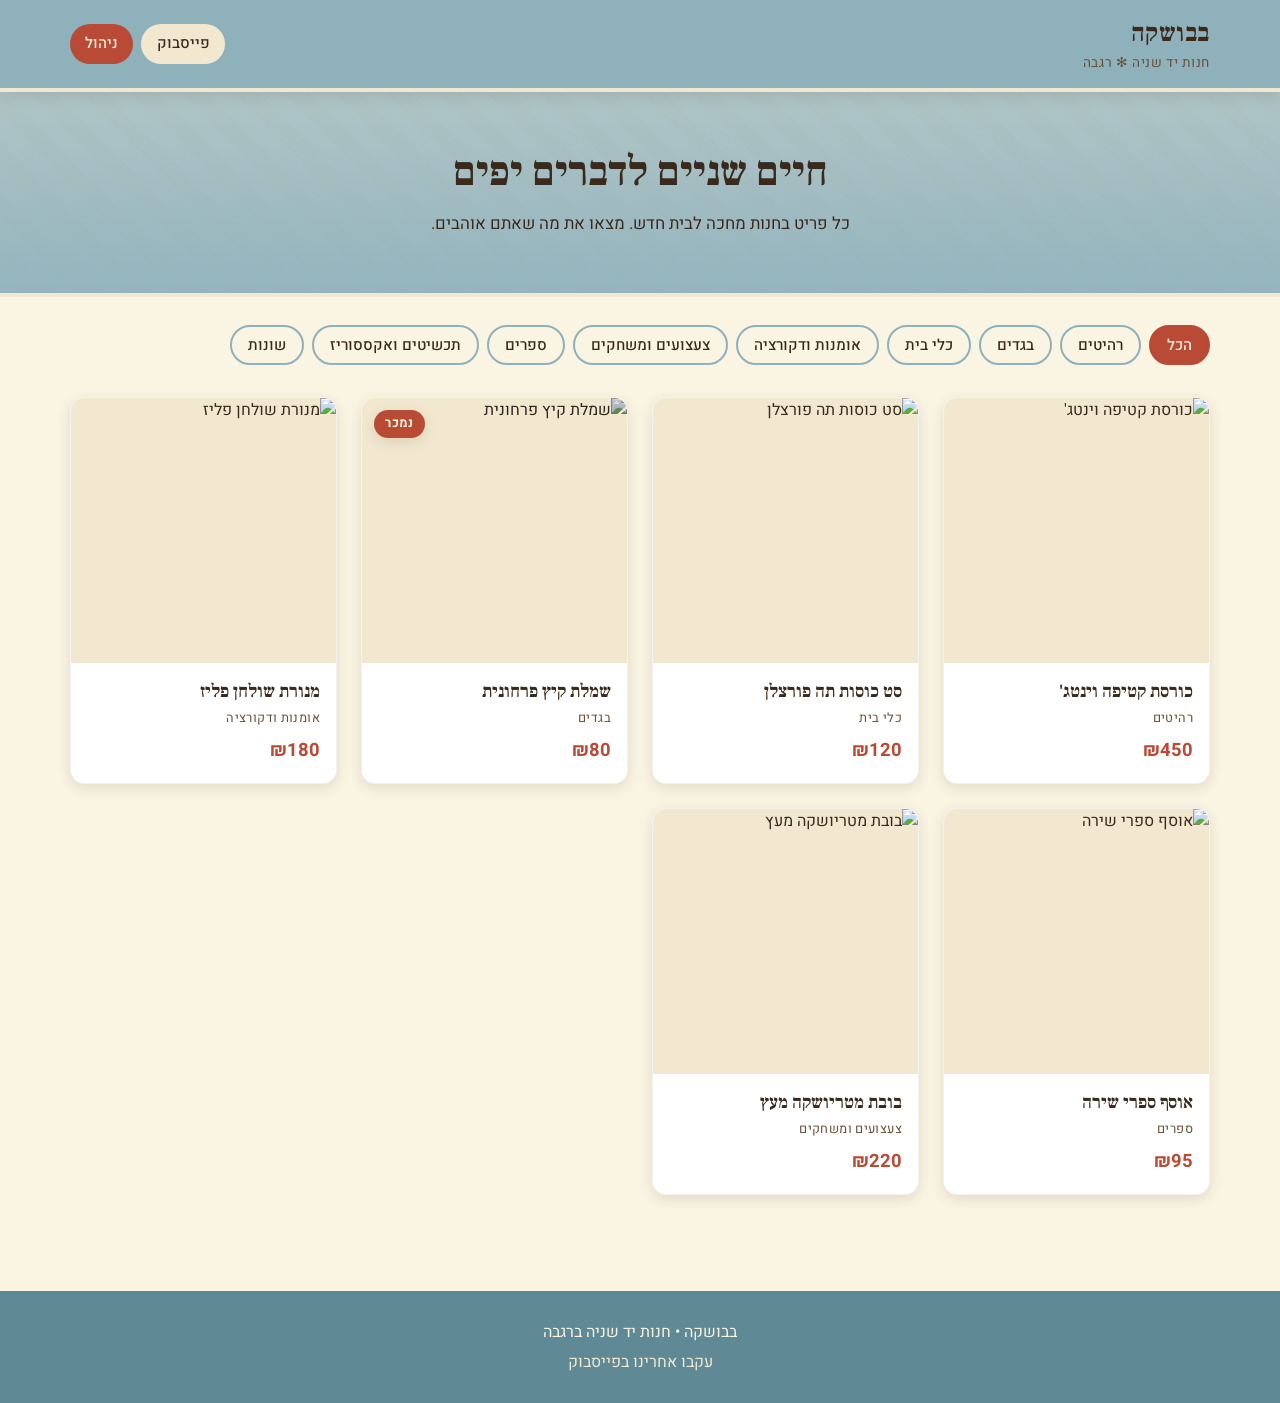
==== index.html @ c728ae1b "Initial commit: Babushka second-hand shop site Static site with Hebrew RTL customer catalog and pass" ====
<!DOCTYPE html>
<html lang="he" dir="rtl">
<head>
  <meta charset="UTF-8">
  <meta name="viewport" content="width=device-width, initial-scale=1.0">
  <title>בבושקה • חנות יד שניה • רגבה</title>
  <link rel="preconnect" href="https://fonts.googleapis.com">
  <link rel="preconnect" href="https://fonts.gstatic.com" crossorigin>
  <link href="https://fonts.googleapis.com/css2?family=Frank+Ruhl+Libre:wght@500;700;900&family=Heebo:wght@300;400;500;700&display=swap" rel="stylesheet">
  <link rel="stylesheet" href="css/style.css">
</head>
<body>

  <header class="site-header">
    <div class="header-inner">
      <a class="logo-link" href="index.html">
        <img src="assets/logo.png" alt="בבושקה - חנות יד שניה ברגבה" class="logo-img" onerror="this.style.display='none'">
        <div class="logo-text">
          <h1>בבושקה</h1>
          <p>חנות יד שניה ✻ רגבה</p>
        </div>
      </a>
      <nav class="header-nav">
        <a href="https://www.facebook.com/babushka.regba/" target="_blank" rel="noopener" class="nav-link">פייסבוק</a>
        <a href="admin.html" class="nav-link nav-link-admin">ניהול</a>
      </nav>
    </div>
  </header>

  <section class="hero">
    <div class="hero-inner">
      <h2>חיים שניים לדברים יפים</h2>
      <p>כל פריט בחנות מחכה לבית חדש. מצאו את מה שאתם אוהבים.</p>
    </div>
  </section>

  <main class="container">

    <section class="filters" aria-label="סינון לפי קטגוריה">
      <button class="chip chip-active" data-cat="all">הכל</button>
      <!-- categories injected by JS -->
    </section>

    <section id="grid" class="grid" aria-live="polite">
      <!-- items injected by JS -->
    </section>

    <p id="empty-state" class="empty-state" hidden>
      אין כרגע פריטים בקטגוריה הזו. תחזרו לבדוק בקרוב!
    </p>

  </main>

  <!-- Item detail modal -->
  <div id="modal" class="modal" hidden>
    <div class="modal-backdrop" data-close></div>
    <div class="modal-card" role="dialog" aria-modal="true">
      <button class="modal-close" data-close aria-label="סגור">×</button>
      <div id="modal-body"></div>
    </div>
  </div>

  <footer class="site-footer">
    <div class="footer-inner">
      <p>בבושקה • חנות יד שניה ברגבה</p>
      <p>
        <a href="https://www.facebook.com/babushka.regba/" target="_blank" rel="noopener">עקבו אחרינו בפייסבוק</a>
      </p>
    </div>
  </footer>

  <script src="js/data.js"></script>
  <script src="js/customer.js"></script>
</body>
</html>
---- css/style.css ----
/* ============================================================
   Babushka — second-hand shop
   Palette from the logo:
     teal background, cream, terracotta red, sage green, mustard
   ============================================================ */

:root {
  --teal:        #8FB1BC;
  --teal-deep:   #5E8995;
  --teal-soft:   #BBD0D7;
  --cream:       #F2E8D0;
  --cream-light: #FAF4E2;
  --red:         #B84A36;
  --red-dark:    #8E3826;
  --green:       #8C9E5C;
  --gold:        #D4A03A;
  --brown:       #3A2A1C;
  --brown-soft:  #6B4F36;
  --shadow:      0 4px 14px rgba(58, 42, 28, 0.12);
  --shadow-lg:   0 14px 40px rgba(58, 42, 28, 0.25);
  --radius:      14px;
}

* { box-sizing: border-box; }

html, body {
  margin: 0;
  padding: 0;
  font-family: 'Heebo', system-ui, -apple-system, sans-serif;
  color: var(--brown);
  background: var(--cream-light);
  line-height: 1.55;
}

img { display: block; max-width: 100%; }

a { color: var(--red-dark); text-decoration: none; }
a:hover { text-decoration: underline; }

h1, h2, h3 {
  font-family: 'Frank Ruhl Libre', Georgia, serif;
  font-weight: 700;
  color: var(--brown);
  margin: 0 0 0.5em;
}

.container {
  max-width: 1180px;
  margin: 0 auto;
  padding: 1.5rem 1.25rem 3rem;
}

.muted { color: var(--brown-soft); font-size: 0.9rem; }
.error { color: var(--red-dark); font-weight: 500; margin-top: 0.5rem; }

/* ---------- HEADER ---------- */

.site-header {
  background: var(--teal);
  border-bottom: 4px solid var(--cream);
  position: sticky;
  top: 0;
  z-index: 10;
  box-shadow: var(--shadow);
}

.header-inner {
  max-width: 1180px;
  margin: 0 auto;
  padding: 0.85rem 1.25rem;
  display: flex;
  align-items: center;
  justify-content: space-between;
  gap: 1rem;
}

.logo-link {
  display: flex;
  align-items: center;
  gap: 0.85rem;
  color: var(--brown);
  text-decoration: none;
}
.logo-link:hover { text-decoration: none; }

.logo-img {
  height: 64px;
  width: 64px;
  border-radius: 50%;
  background: var(--cream);
  padding: 4px;
  box-shadow: var(--shadow);
  object-fit: cover;
}

.logo-text h1 {
  margin: 0;
  font-size: 1.6rem;
  color: var(--brown);
  letter-spacing: 0.02em;
}
.logo-text p {
  margin: 0;
  font-size: 0.85rem;
  color: var(--brown-soft);
  letter-spacing: 0.05em;
}

.header-nav {
  display: flex;
  gap: 0.5rem;
  align-items: center;
}

.nav-link {
  display: inline-block;
  padding: 0.5rem 0.95rem;
  border-radius: 999px;
  font-weight: 500;
  font-size: 0.95rem;
  color: var(--brown);
  background: var(--cream);
  border: none;
  cursor: pointer;
  transition: background 0.15s, transform 0.05s;
  font-family: inherit;
}
.nav-link:hover { background: var(--cream-light); text-decoration: none; }
.nav-link:active { transform: scale(0.97); }

.nav-link-admin {
  background: var(--red);
  color: var(--cream-light);
}
.nav-link-admin:hover { background: var(--red-dark); color: var(--cream-light); }

/* ---------- HERO ---------- */

.hero {
  background:
    linear-gradient(180deg, rgba(143,177,188,0.7) 0%, rgba(143,177,188,0.95) 100%),
    repeating-linear-gradient(45deg, transparent 0 18px, rgba(212,160,58,0.08) 18px 36px);
  padding: 3rem 1.25rem 3.5rem;
  text-align: center;
  border-bottom: 4px solid var(--cream);
}

.hero-inner { max-width: 720px; margin: 0 auto; }

.hero h2 {
  font-size: clamp(1.8rem, 4vw, 2.6rem);
  color: var(--brown);
  margin-bottom: 0.4rem;
}
.hero p {
  color: var(--brown);
  font-size: 1.05rem;
  margin: 0;
}

/* ---------- FILTERS ---------- */

.filters {
  display: flex;
  flex-wrap: wrap;
  gap: 0.5rem;
  margin: 0 0 1.75rem;
  padding: 0.25rem 0;
}

.chip {
  font-family: inherit;
  font-size: 0.95rem;
  font-weight: 500;
  padding: 0.45rem 1rem;
  border-radius: 999px;
  border: 2px solid var(--teal);
  background: transparent;
  color: var(--brown);
  cursor: pointer;
  transition: all 0.15s;
}
.chip:hover { background: var(--teal-soft); }
.chip-active {
  background: var(--red);
  border-color: var(--red);
  color: var(--cream-light);
}
.chip-active:hover { background: var(--red-dark); border-color: var(--red-dark); }

/* ---------- GRID ---------- */

.grid {
  display: grid;
  grid-template-columns: repeat(auto-fill, minmax(240px, 1fr));
  gap: 1.5rem;
}

.card {
  background: white;
  border-radius: var(--radius);
  overflow: hidden;
  box-shadow: var(--shadow);
  cursor: pointer;
  transition: transform 0.18s, box-shadow 0.18s;
  display: flex;
  flex-direction: column;
  border: 1px solid rgba(58, 42, 28, 0.06);
}
.card:hover {
  transform: translateY(-3px);
  box-shadow: var(--shadow-lg);
}

.card-image {
  position: relative;
  aspect-ratio: 1 / 1;
  background: var(--cream);
  overflow: hidden;
}
.card-image img {
  width: 100%;
  height: 100%;
  object-fit: cover;
  transition: transform 0.4s;
}
.card:hover .card-image img { transform: scale(1.04); }

.card-placeholder {
  width: 100%;
  height: 100%;
  display: flex;
  align-items: center;
  justify-content: center;
  color: var(--brown-soft);
  font-size: 0.95rem;
  background: var(--cream);
}

.card-body {
  padding: 0.85rem 1rem 1.1rem;
}
.card-title {
  font-family: 'Frank Ruhl Libre', serif;
  font-size: 1.15rem;
  margin: 0 0 0.25rem;
  color: var(--brown);
}
.card-category {
  font-size: 0.8rem;
  color: var(--brown-soft);
  margin: 0 0 0.5rem;
  letter-spacing: 0.03em;
}
.card-price {
  font-size: 1.15rem;
  font-weight: 700;
  color: var(--red);
  margin: 0;
}

.card-sold .card-image img { filter: grayscale(0.5) brightness(0.85); }

.badge-sold {
  position: absolute;
  top: 0.75rem;
  left: 0.75rem;
  background: var(--red);
  color: var(--cream-light);
  padding: 0.25rem 0.7rem;
  border-radius: 999px;
  font-size: 0.8rem;
  font-weight: 700;
  letter-spacing: 0.05em;
  box-shadow: var(--shadow);
}
.badge-sold-lg {
  top: 1rem; left: 1rem;
  padding: 0.4rem 1rem;
  font-size: 1rem;
}

.empty-state {
  text-align: center;
  color: var(--brown-soft);
  padding: 3rem 1rem;
  font-size: 1.05rem;
}

/* ---------- MODAL ---------- */

[hidden] { display: none !important; }

.modal {
  position: fixed;
  inset: 0;
  z-index: 100;
  display: flex;
  align-items: center;
  justify-content: center;
  padding: 1rem;
}
.modal-backdrop {
  position: absolute;
  inset: 0;
  background: rgba(58, 42, 28, 0.6);
  backdrop-filter: blur(2px);
}
.modal-card {
  position: relative;
  background: var(--cream-light);
  border-radius: var(--radius);
  box-shadow: var(--shadow-lg);
  max-width: 880px;
  width: 100%;
  max-height: 92vh;
  overflow-y: auto;
  display: grid;
  grid-template-columns: 1.1fr 1fr;
  gap: 0;
}
.modal-close {
  position: absolute;
  top: 0.5rem;
  left: 0.5rem;
  background: var(--cream);
  border: none;
  width: 38px;
  height: 38px;
  border-radius: 50%;
  font-size: 1.4rem;
  cursor: pointer;
  color: var(--brown);
  z-index: 2;
  box-shadow: var(--shadow);
}
.modal-close:hover { background: var(--red); color: var(--cream-light); }

.modal-image {
  position: relative;
  background: var(--cream);
  display: flex;
  align-items: center;
  justify-content: center;
  min-height: 320px;
  grid-column: 1;
  grid-row: 1;
}
.modal-image img {
  width: 100%;
  height: 100%;
  object-fit: cover;
}
.modal-placeholder {
  min-height: 320px;
}

.modal-thumbs {
  display: flex;
  gap: 0.4rem;
  padding: 0.5rem;
  flex-wrap: wrap;
  grid-column: 1;
  grid-row: 2;
  background: var(--cream);
}
.thumb {
  width: 56px; height: 56px;
  padding: 0;
  border: 2px solid transparent;
  border-radius: 6px;
  overflow: hidden;
  cursor: pointer;
  background: var(--cream-light);
}
.thumb img { width: 100%; height: 100%; object-fit: cover; }
.thumb-active { border-color: var(--red); }

.modal-details {
  padding: 2rem 1.75rem;
  grid-column: 2;
  grid-row: 1 / span 2;
  display: flex;
  flex-direction: column;
}
.modal-category {
  font-size: 0.85rem;
  color: var(--brown-soft);
  letter-spacing: 0.04em;
  margin: 0 0 0.3rem;
  text-transform: uppercase;
}
.modal-title {
  font-size: 1.8rem;
  margin: 0 0 0.5rem;
}
.modal-price {
  font-size: 1.5rem;
  color: var(--red);
  font-weight: 700;
  margin: 0 0 1.2rem;
}
.modal-description {
  color: var(--brown);
  white-space: pre-wrap;
  margin: 0 0 1.5rem;
}
.modal-cta {
  align-self: stretch;
  margin-top: auto;
  text-align: center;
}

@media (max-width: 720px) {
  .modal-card {
    grid-template-columns: 1fr;
  }
  .modal-image, .modal-thumbs, .modal-details {
    grid-column: 1;
  }
  .modal-details {
    grid-row: auto;
    padding: 1.25rem;
  }
}

/* ---------- BUTTONS ---------- */

.btn {
  font-family: inherit;
  font-size: 1rem;
  font-weight: 600;
  padding: 0.7rem 1.4rem;
  border-radius: 999px;
  border: none;
  cursor: pointer;
  transition: background 0.15s, transform 0.05s, color 0.15s;
  display: inline-block;
  text-align: center;
}
.btn:active { transform: scale(0.98); }
.btn-primary {
  background: var(--red);
  color: var(--cream-light);
}
.btn-primary:hover { background: var(--red-dark); color: var(--cream-light); text-decoration: none; }
.btn-ghost {
  background: transparent;
  color: var(--brown);
  border: 2px solid var(--brown-soft);
}
.btn-ghost:hover { background: var(--cream); }
.btn-danger {
  background: transparent;
  color: var(--red-dark);
  border: 2px solid var(--red);
}
.btn-danger:hover { background: var(--red); color: var(--cream-light); }
.btn-small {
  padding: 0.4rem 0.85rem;
  font-size: 0.88rem;
}

/* ---------- FOOTER ---------- */

.site-footer {
  background: var(--teal-deep);
  color: var(--cream-light);
  text-align: center;
  padding: 1.5rem 1rem;
  margin-top: 3rem;
}
.site-footer p { margin: 0.3rem 0; }
.site-footer a { color: var(--cream); }

/* ============================================================
   ADMIN
   ============================================================ */

.admin-body { background: var(--cream); }

.login-card {
  max-width: 420px;
  margin: 4rem auto;
  background: white;
  border-radius: var(--radius);
  padding: 2rem;
  box-shadow: var(--shadow);
  border-top: 6px solid var(--red);
}
.login-card h2 { margin-top: 0; }
.login-card label {
  display: block;
  margin: 1rem 0 0.35rem;
  font-weight: 500;
}
.login-card input[type="password"] {
  width: 100%;
  padding: 0.65rem 0.85rem;
  border-radius: 8px;
  border: 2px solid var(--cream);
  font-size: 1rem;
  font-family: inherit;
  background: var(--cream-light);
  margin-bottom: 1rem;
}
.login-card input[type="password"]:focus {
  outline: none;
  border-color: var(--teal);
}
.login-card .btn { width: 100%; }

.admin-toolbar {
  display: flex;
  justify-content: space-between;
  align-items: center;
  margin-bottom: 1.5rem;
  flex-wrap: wrap;
  gap: 1rem;
}

.item-form {
  background: white;
  border-radius: var(--radius);
  padding: 1.5rem 1.75rem;
  box-shadow: var(--shadow);
  margin-bottom: 2rem;
  border-top: 6px solid var(--green);
}
.item-form h3 { margin-top: 0; }

.form-row {
  margin-bottom: 1rem;
}
.form-row label {
  display: block;
  margin-bottom: 0.35rem;
  font-weight: 500;
  color: var(--brown);
}
.form-row input[type="text"],
.form-row input[type="number"],
.form-row select,
.form-row textarea {
  width: 100%;
  padding: 0.6rem 0.85rem;
  border-radius: 8px;
  border: 2px solid var(--cream);
  font-size: 1rem;
  font-family: inherit;
  background: var(--cream-light);
  color: var(--brown);
}
.form-row input:focus,
.form-row select:focus,
.form-row textarea:focus {
  outline: none;
  border-color: var(--teal);
}
.form-row textarea { resize: vertical; min-height: 80px; }

.form-row-double {
  display: grid;
  grid-template-columns: 1fr 1fr;
  gap: 1rem;
}
.form-row-double > div { margin: 0; }

.form-row-inline {
  display: flex;
  align-items: center;
  gap: 0.5rem;
}
.form-row-inline label { margin: 0; }
.form-row-inline input[type="checkbox"] {
  width: 18px; height: 18px;
  accent-color: var(--red);
}

.image-previews {
  display: flex;
  flex-wrap: wrap;
  gap: 0.5rem;
  margin-top: 0.6rem;
}
.preview-thumb {
  position: relative;
  width: 90px; height: 90px;
  border-radius: 8px;
  overflow: hidden;
  background: var(--cream);
}
.preview-thumb img {
  width: 100%; height: 100%; object-fit: cover;
}
.preview-remove {
  position: absolute;
  top: 2px;
  left: 2px;
  width: 22px; height: 22px;
  border-radius: 50%;
  background: var(--red);
  color: white;
  border: none;
  cursor: pointer;
  font-size: 0.95rem;
  line-height: 1;
  padding: 0;
}
.preview-remove:hover { background: var(--red-dark); }

.form-actions {
  display: flex;
  gap: 0.75rem;
  margin-top: 1.25rem;
}

.admin-grid {
  display: grid;
  grid-template-columns: repeat(auto-fill, minmax(260px, 1fr));
  gap: 1.25rem;
}

.admin-card {
  background: white;
  border-radius: var(--radius);
  overflow: hidden;
  box-shadow: var(--shadow);
  display: flex;
  flex-direction: column;
  border: 1px solid rgba(58, 42, 28, 0.06);
}
.admin-card-image {
  position: relative;
  aspect-ratio: 4 / 3;
  background: var(--cream);
}
.admin-card-image img {
  width: 100%; height: 100%; object-fit: cover;
}
.admin-card-body {
  padding: 0.85rem 1rem 1rem;
  display: flex;
  flex-direction: column;
  gap: 0.4rem;
  flex: 1;
}
.admin-card-body h4 {
  margin: 0;
  font-family: 'Frank Ruhl Libre', serif;
  font-size: 1.1rem;
  color: var(--brown);
}
.admin-card-actions {
  display: flex;
  flex-wrap: wrap;
  gap: 0.4rem;
  margin-top: auto;
  padding-top: 0.5rem;
}
.admin-card-sold .admin-card-image img { filter: grayscale(0.4) brightness(0.9); }
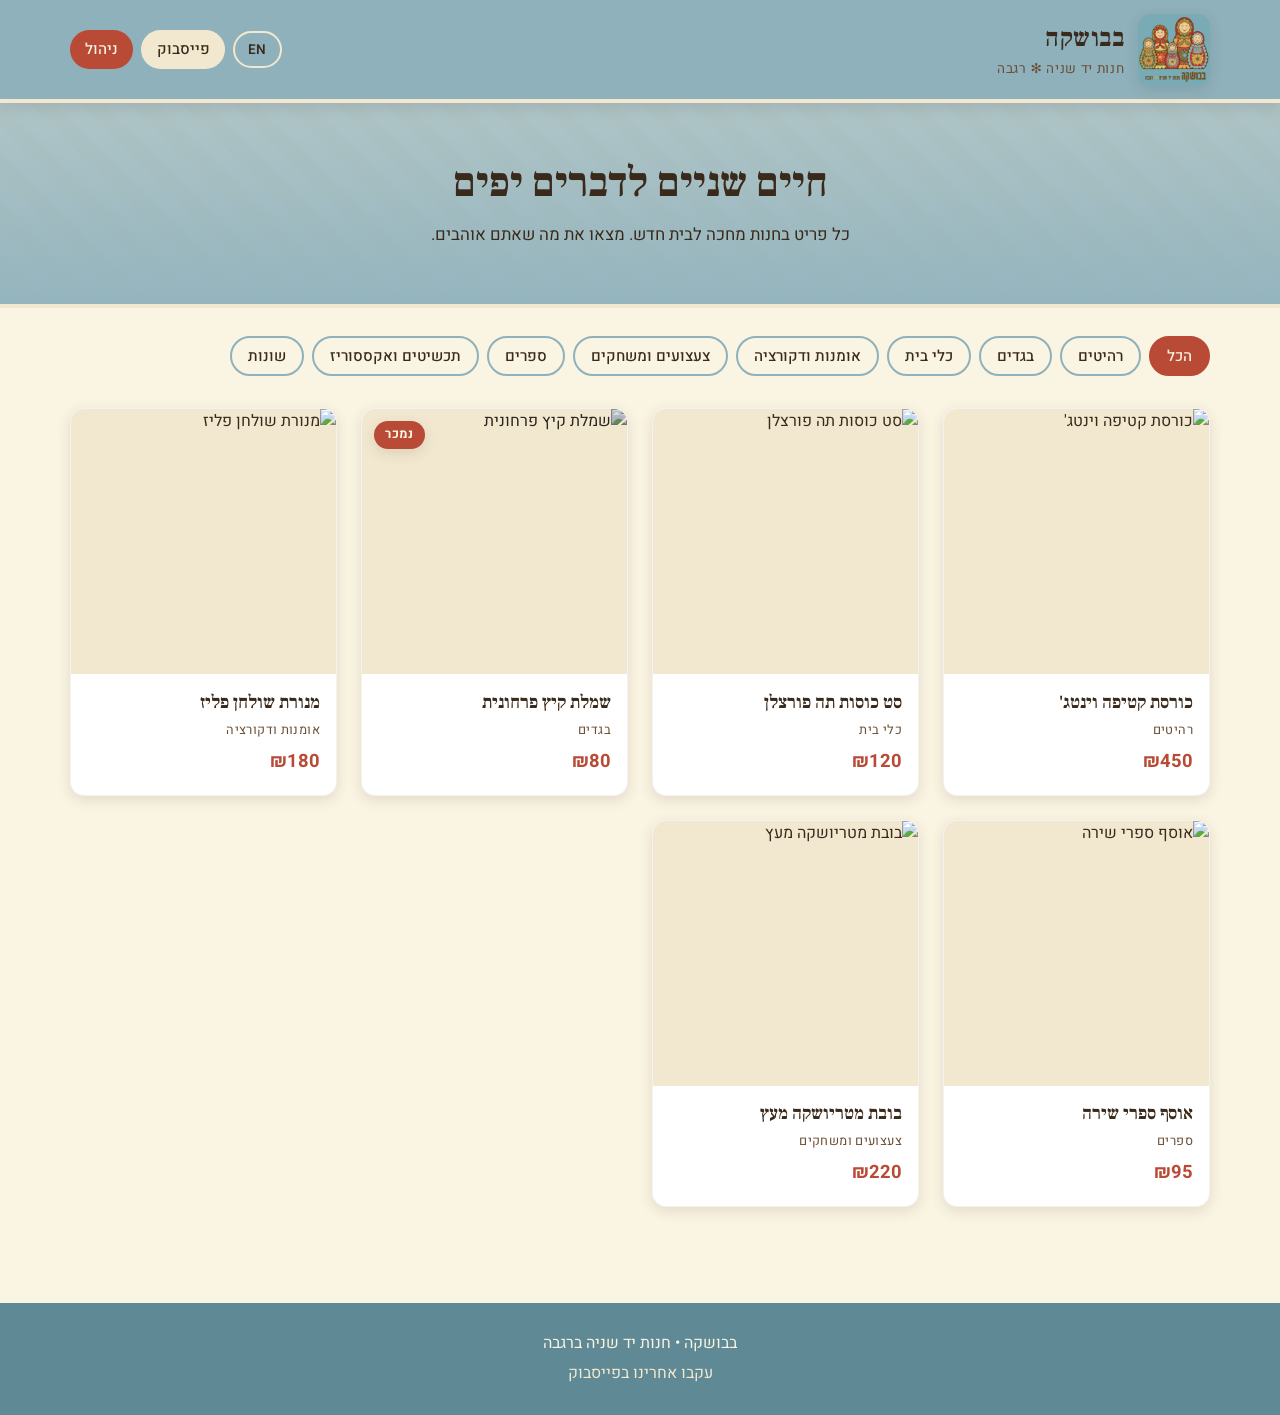
==== commit 2dbd6438: "Add original logo, bilingual HE/EN, SVG fallback logo - Use original babushka logo (assets/logo.jpg)" ====
--- a/index.html
+++ b/index.html
@@ -6,38 +6,41 @@
   <title>בבושקה • חנות יד שניה • רגבה</title>
   <link rel="preconnect" href="https://fonts.googleapis.com">
   <link rel="preconnect" href="https://fonts.gstatic.com" crossorigin>
-  <link href="https://fonts.googleapis.com/css2?family=Frank+Ruhl+Libre:wght@500;700;900&family=Heebo:wght@300;400;500;700&display=swap" rel="stylesheet">
+  <link href="https://fonts.googleapis.com/css2?family=Frank+Ruhl+Libre:wght@500;700;900&family=Heebo:wght@300;400;500;700&family=Cormorant+Garamond:wght@500;700&display=swap" rel="stylesheet">
+  <link rel="icon" type="image/svg+xml" href="assets/logo.svg">
   <link rel="stylesheet" href="css/style.css">
+  <script src="js/i18n.js"></script>
 </head>
-<body>
+<body data-page="customer">
 
   <header class="site-header">
     <div class="header-inner">
       <a class="logo-link" href="index.html">
-        <img src="assets/logo.png" alt="בבושקה - חנות יד שניה ברגבה" class="logo-img" onerror="this.style.display='none'">
+        <img src="assets/logo.jpg" alt="Babushka" class="logo-img">
         <div class="logo-text">
-          <h1>בבושקה</h1>
-          <p>חנות יד שניה ✻ רגבה</p>
+          <h1 data-i18n="siteTitle">בבושקה</h1>
+          <p data-i18n="taglineHome">חנות יד שניה ✻ רגבה</p>
         </div>
       </a>
       <nav class="header-nav">
-        <a href="https://www.facebook.com/babushka.regba/" target="_blank" rel="noopener" class="nav-link">פייסבוק</a>
-        <a href="admin.html" class="nav-link nav-link-admin">ניהול</a>
+        <button id="lang-toggle" class="nav-link nav-link-lang" data-i18n="langSwitch">EN</button>
+        <a href="https://www.facebook.com/babushka.regba/" target="_blank" rel="noopener" class="nav-link" data-i18n="navFacebook">פייסבוק</a>
+        <a href="admin.html" class="nav-link nav-link-admin" data-i18n="navAdmin">ניהול</a>
       </nav>
     </div>
   </header>
 
   <section class="hero">
     <div class="hero-inner">
-      <h2>חיים שניים לדברים יפים</h2>
-      <p>כל פריט בחנות מחכה לבית חדש. מצאו את מה שאתם אוהבים.</p>
+      <h2 data-i18n="heroTitle">חיים שניים לדברים יפים</h2>
+      <p data-i18n="heroSubtitle">כל פריט בחנות מחכה לבית חדש. מצאו את מה שאתם אוהבים.</p>
     </div>
   </section>
 
   <main class="container">
 
-    <section class="filters" aria-label="סינון לפי קטגוריה">
-      <button class="chip chip-active" data-cat="all">הכל</button>
+    <section class="filters" aria-label="filter">
+      <button class="chip chip-active" data-cat="all" data-i18n="filterAll">הכל</button>
       <!-- categories injected by JS -->
     </section>
 
@@ -45,7 +48,7 @@
       <!-- items injected by JS -->
     </section>
 
-    <p id="empty-state" class="empty-state" hidden>
+    <p id="empty-state" class="empty-state" hidden data-i18n="emptyCustomer">
       אין כרגע פריטים בקטגוריה הזו. תחזרו לבדוק בקרוב!
     </p>
 
@@ -55,16 +58,16 @@
   <div id="modal" class="modal" hidden>
     <div class="modal-backdrop" data-close></div>
     <div class="modal-card" role="dialog" aria-modal="true">
-      <button class="modal-close" data-close aria-label="סגור">×</button>
+      <button class="modal-close" data-close data-i18n-attr="aria-label:closeLabel" aria-label="סגור">×</button>
       <div id="modal-body"></div>
     </div>
   </div>
 
   <footer class="site-footer">
     <div class="footer-inner">
-      <p>בבושקה • חנות יד שניה ברגבה</p>
+      <p data-i18n="footerTagline">בבושקה • חנות יד שניה ברגבה</p>
       <p>
-        <a href="https://www.facebook.com/babushka.regba/" target="_blank" rel="noopener">עקבו אחרינו בפייסבוק</a>
+        <a href="https://www.facebook.com/babushka.regba/" target="_blank" rel="noopener" data-i18n="footerFollow">עקבו אחרינו בפייסבוק</a>
       </p>
     </div>
   </footer>
--- a/css/style.css
+++ b/css/style.css
@@ -44,6 +44,15 @@
   margin: 0 0 0.5em;
 }
 
+:lang(en) h1,
+:lang(en) h2,
+:lang(en) h3,
+:lang(en) .card-title,
+:lang(en) .modal-title {
+  font-family: 'Cormorant Garamond', 'Frank Ruhl Libre', Georgia, serif;
+  letter-spacing: 0.01em;
+}
+
 .container {
   max-width: 1180px;
   margin: 0 auto;
@@ -84,13 +93,12 @@
 .logo-link:hover { text-decoration: none; }
 
 .logo-img {
-  height: 64px;
-  width: 64px;
-  border-radius: 50%;
-  background: var(--cream);
-  padding: 4px;
-  box-shadow: var(--shadow);
-  object-fit: cover;
+  height: 72px;
+  width: 72px;
+  border-radius: 12px;
+  box-shadow: var(--shadow);
+  object-fit: contain;
+  background: var(--teal);
 }
 
 .logo-text h1 {
@@ -133,6 +141,17 @@
   color: var(--cream-light);
 }
 .nav-link-admin:hover { background: var(--red-dark); color: var(--cream-light); }
+
+.nav-link-lang {
+  background: transparent;
+  border: 2px solid var(--cream);
+  color: var(--brown);
+  padding: 0.4rem 0.8rem;
+  font-size: 0.85rem;
+  font-weight: 600;
+  letter-spacing: 0.05em;
+}
+.nav-link-lang:hover { background: var(--cream); }
 
 /* ---------- HERO ---------- */
 
@@ -264,7 +283,7 @@
 .badge-sold {
   position: absolute;
   top: 0.75rem;
-  left: 0.75rem;
+  inset-inline-end: 0.75rem;
   background: var(--red);
   color: var(--cream-light);
   padding: 0.25rem 0.7rem;
@@ -275,7 +294,7 @@
   box-shadow: var(--shadow);
 }
 .badge-sold-lg {
-  top: 1rem; left: 1rem;
+  top: 1rem; inset-inline-end: 1rem;
   padding: 0.4rem 1rem;
   font-size: 1rem;
 }
@@ -322,7 +341,7 @@
 .modal-close {
   position: absolute;
   top: 0.5rem;
-  left: 0.5rem;
+  inset-inline-end: 0.5rem;
   background: var(--cream);
   border: none;
   width: 38px;
@@ -596,7 +615,7 @@
 .preview-remove {
   position: absolute;
   top: 2px;
-  left: 2px;
+  inset-inline-end: 2px;
   width: 22px; height: 22px;
   border-radius: 50%;
   background: var(--red);
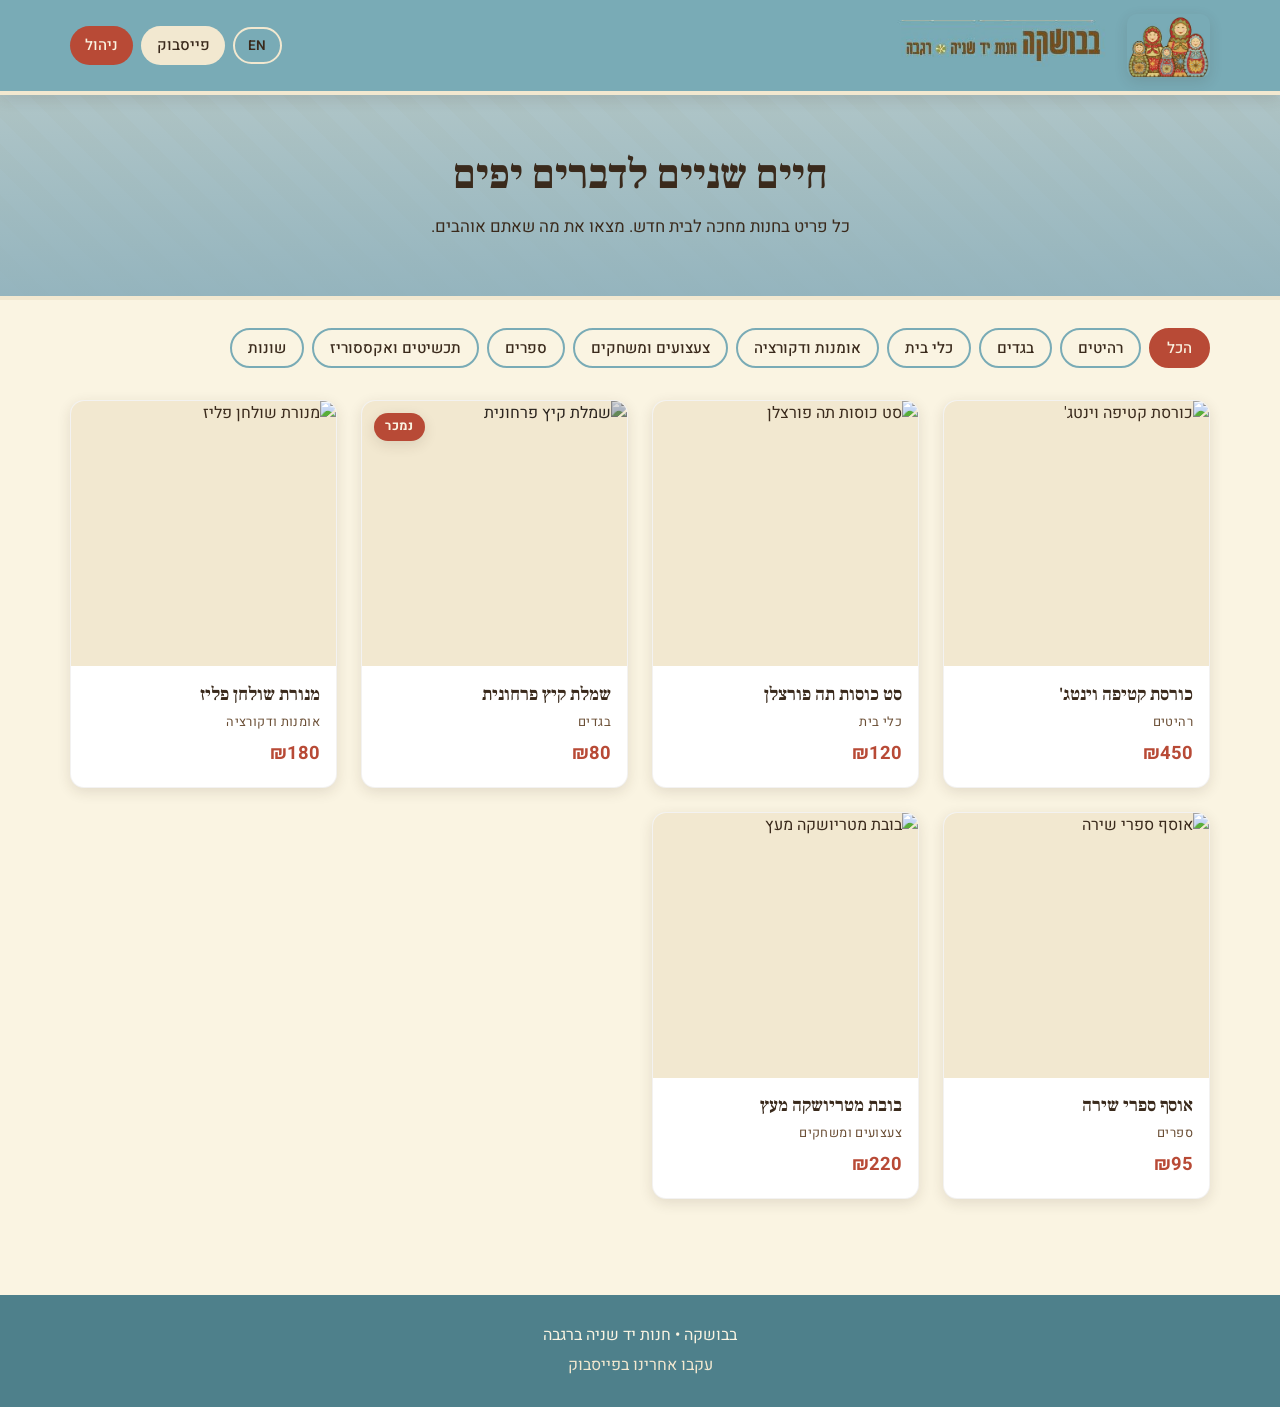
==== commit 3a7fcbd1: "Use original Hebrew calligraphy as the navbar wordmark Extract the text strip from the original 400x" ====
--- a/index.html
+++ b/index.html
@@ -16,11 +16,9 @@
   <header class="site-header">
     <div class="header-inner">
       <a class="logo-link" href="index.html">
-        <img src="assets/logo.jpg" alt="Babushka" class="logo-img">
-        <div class="logo-text">
-          <h1 data-i18n="siteTitle">בבושקה</h1>
-          <p data-i18n="taglineHome">חנות יד שניה ✻ רגבה</p>
-        </div>
+        <img src="assets/logo.jpg" alt="" class="logo-img">
+        <img src="assets/logo-text.jpg" alt="בבושקה - חנות יד שניה ברגבה" class="logo-wordmark"
+             data-i18n-attr="alt:pageTitleCustomer">
       </a>
       <nav class="header-nav">
         <button id="lang-toggle" class="nav-link nav-link-lang" data-i18n="langSwitch">EN</button>
--- a/css/style.css
+++ b/css/style.css
@@ -5,9 +5,9 @@
    ============================================================ */
 
 :root {
-  --teal:        #8FB1BC;
-  --teal-deep:   #5E8995;
-  --teal-soft:   #BBD0D7;
+  --teal:        #79ABB6;
+  --teal-deep:   #4E808B;
+  --teal-soft:   #B0CED4;
   --cream:       #F2E8D0;
   --cream-light: #FAF4E2;
   --red:         #B84A36;
@@ -93,25 +93,18 @@
 .logo-link:hover { text-decoration: none; }
 
 .logo-img {
-  height: 72px;
-  width: 72px;
-  border-radius: 12px;
-  box-shadow: var(--shadow);
-  object-fit: contain;
-  background: var(--teal);
-}
-
-.logo-text h1 {
-  margin: 0;
-  font-size: 1.6rem;
-  color: var(--brown);
-  letter-spacing: 0.02em;
-}
-.logo-text p {
-  margin: 0;
-  font-size: 0.85rem;
-  color: var(--brown-soft);
-  letter-spacing: 0.05em;
+  height: 64px;
+  width: auto;
+  border-radius: 10px;
+  box-shadow: var(--shadow);
+  display: block;
+}
+
+.logo-wordmark {
+  height: 52px;
+  width: auto;
+  display: block;
+  border-radius: 6px;
 }
 
 .header-nav {
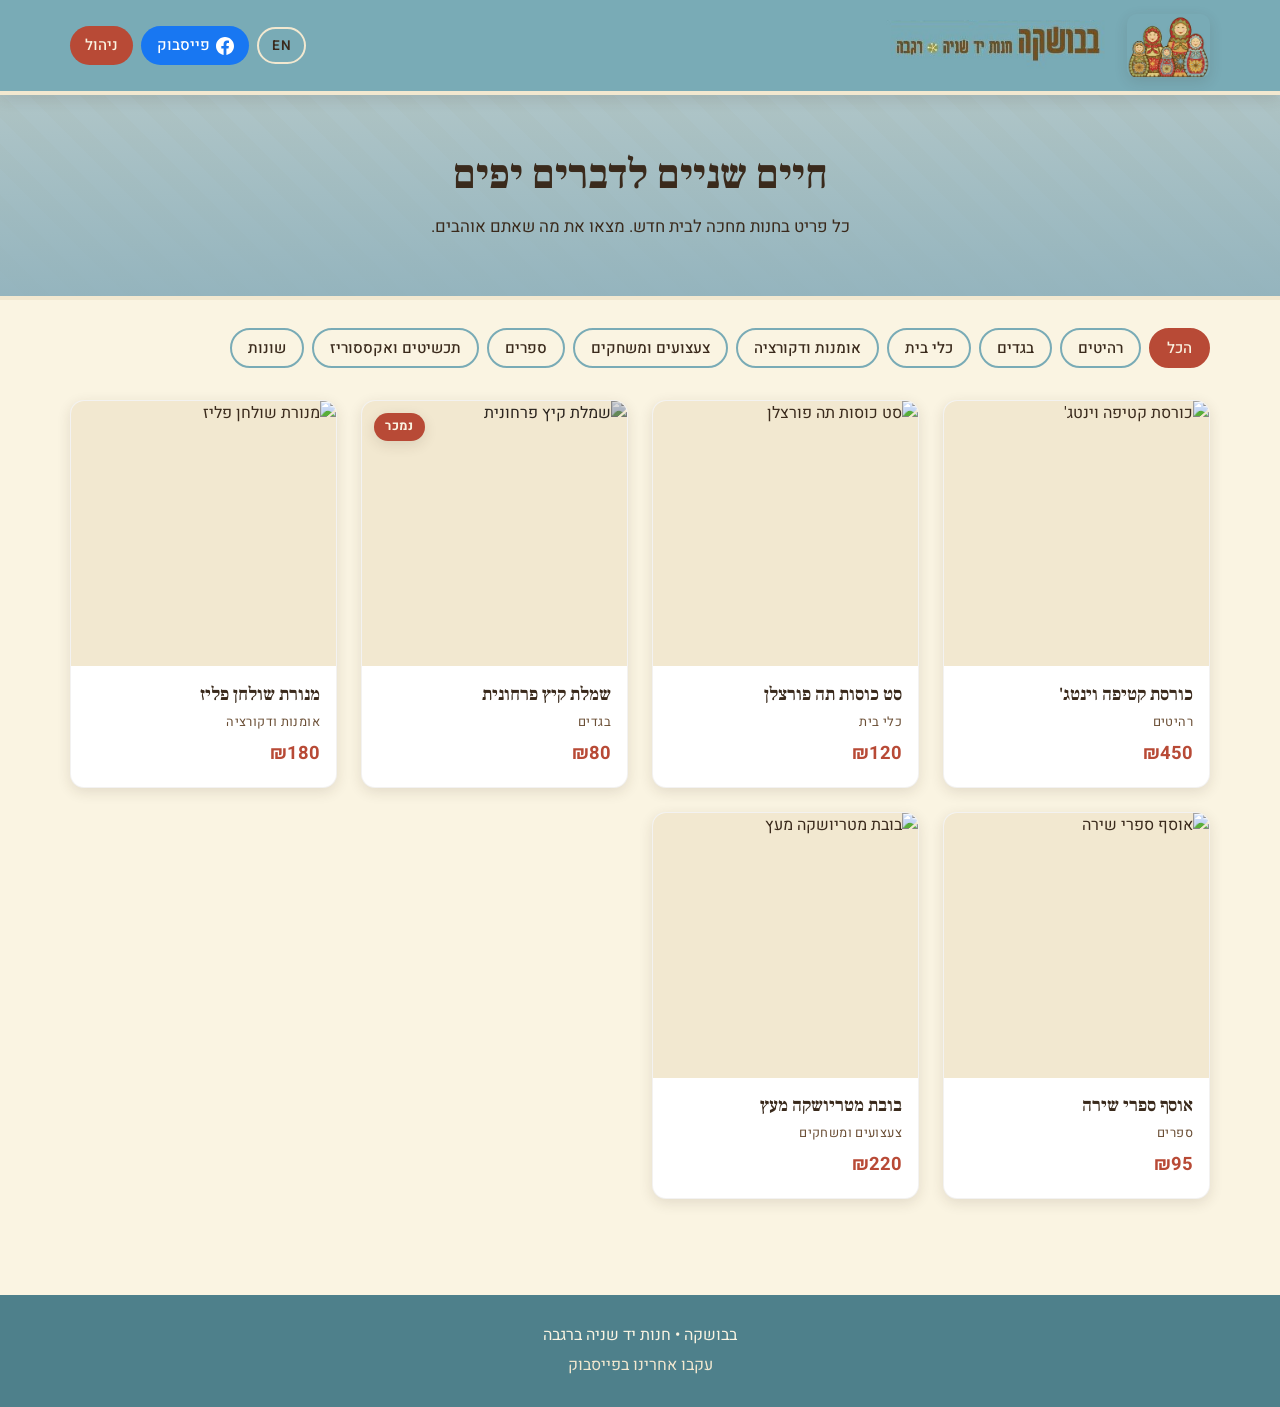
==== commit bedbaf67: "Add Facebook icon to navbar link Replace the text-only "פייסבוק" nav link on index.html with the Fac" ====
--- a/index.html
+++ b/index.html
@@ -22,7 +22,12 @@
       </a>
       <nav class="header-nav">
         <button id="lang-toggle" class="nav-link nav-link-lang" data-i18n="langSwitch">EN</button>
-        <a href="https://www.facebook.com/babushka.regba/" target="_blank" rel="noopener" class="nav-link" data-i18n="navFacebook">פייסבוק</a>
+        <a href="https://www.facebook.com/babushka.regba/" target="_blank" rel="noopener" class="nav-link nav-link-fb" aria-label="Facebook">
+          <svg viewBox="0 0 24 24" width="18" height="18" fill="currentColor" aria-hidden="true">
+            <path d="M12 0C5.373 0 0 5.373 0 12c0 5.99 4.388 10.954 10.125 11.854V15.47H7.078V12h3.047V9.356c0-3.007 1.792-4.668 4.533-4.668 1.312 0 2.686.234 2.686.234v2.953H15.83c-1.491 0-1.956.925-1.956 1.874V12h3.328l-.532 3.47h-2.796v8.385C19.612 22.954 24 17.99 24 12c0-6.627-5.373-12-12-12z"/>
+          </svg>
+          <span data-i18n="navFacebook">פייסבוק</span>
+        </a>
         <a href="admin.html" class="nav-link nav-link-admin" data-i18n="navAdmin">ניהול</a>
       </nav>
     </div>
--- a/css/style.css
+++ b/css/style.css
@@ -135,6 +135,16 @@
 }
 .nav-link-admin:hover { background: var(--red-dark); color: var(--cream-light); }
 
+.nav-link-fb {
+  display: inline-flex;
+  align-items: center;
+  gap: 0.4rem;
+  background: #1877F2;
+  color: #fff;
+}
+.nav-link-fb:hover { background: #155fc4; color: #fff; text-decoration: none; }
+.nav-link-fb svg { display: block; }
+
 .nav-link-lang {
   background: transparent;
   border: 2px solid var(--cream);
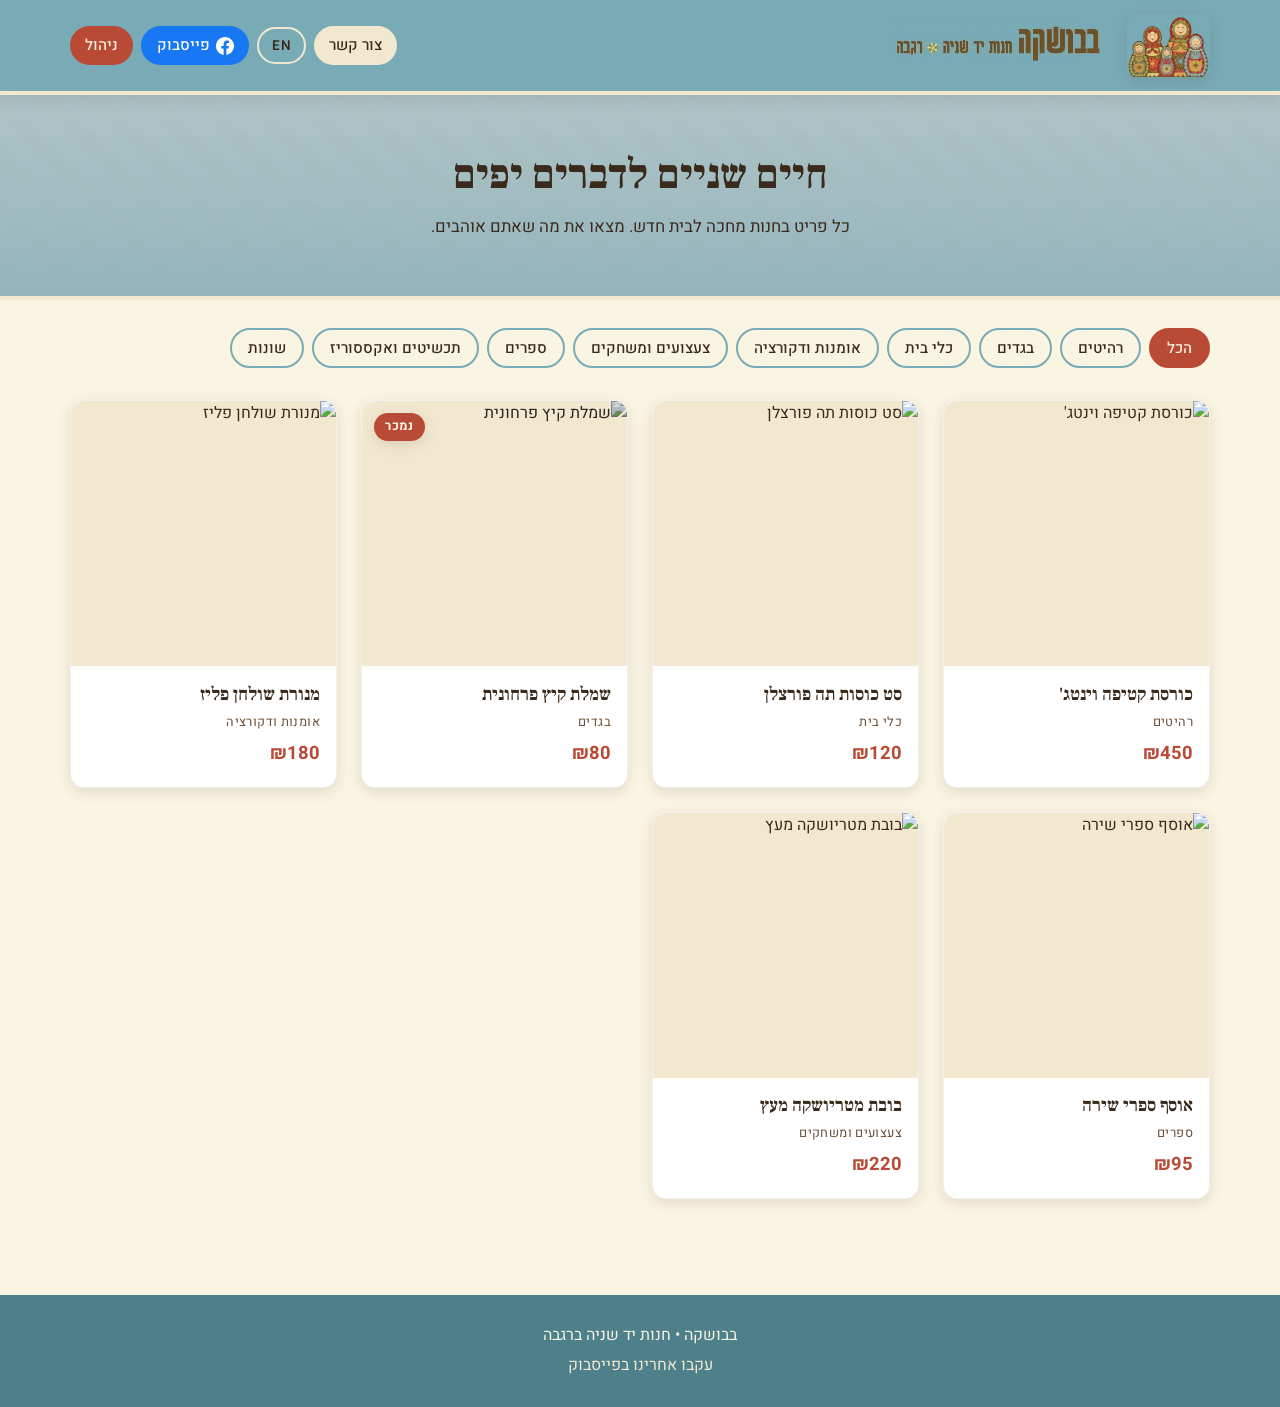
==== commit c5dda038: "Add contact page with WhatsApp, Maps, Waze, info, embedded map - New contact.html with phone (tel: l" ====
--- a/index.html
+++ b/index.html
@@ -21,6 +21,7 @@
              data-i18n-attr="alt:pageTitleCustomer">
       </a>
       <nav class="header-nav">
+        <a href="contact.html" class="nav-link" data-i18n="navContact">צור קשר</a>
         <button id="lang-toggle" class="nav-link nav-link-lang" data-i18n="langSwitch">EN</button>
         <a href="https://www.facebook.com/babushka.regba/" target="_blank" rel="noopener" class="nav-link nav-link-fb" aria-label="Facebook">
           <svg viewBox="0 0 24 24" width="18" height="18" fill="currentColor" aria-hidden="true">
--- a/css/style.css
+++ b/css/style.css
@@ -681,3 +681,156 @@
   padding-top: 0.5rem;
 }
 .admin-card-sold .admin-card-image img { filter: grayscale(0.4) brightness(0.9); }
+
+/* ============================================================
+   CONTACT PAGE
+   ============================================================ */
+
+.contact-page { padding-top: 2.5rem; }
+
+.contact-grid {
+  display: grid;
+  grid-template-columns: 1fr 1fr;
+  gap: 1.5rem;
+  align-items: start;
+}
+
+.contact-info-card,
+.contact-actions-card {
+  background: white;
+  border-radius: var(--radius);
+  padding: 1.75rem 1.75rem 2rem;
+  box-shadow: var(--shadow);
+}
+
+.contact-info-card { border-top: 6px solid var(--teal); }
+.contact-actions-card { border-top: 6px solid var(--green); }
+
+.contact-info-card h3 {
+  margin-top: 0;
+  font-size: 1.4rem;
+}
+
+.info-block {
+  display: flex;
+  align-items: flex-start;
+  gap: 0.85rem;
+  margin-bottom: 1.4rem;
+  padding-bottom: 1.4rem;
+  border-bottom: 1px solid rgba(58, 42, 28, 0.08);
+}
+.info-block:last-child { border-bottom: none; margin-bottom: 0; padding-bottom: 0; }
+
+.info-icon {
+  flex-shrink: 0;
+  width: 40px; height: 40px;
+  border-radius: 50%;
+  background: var(--cream);
+  color: var(--red);
+  display: inline-flex;
+  align-items: center;
+  justify-content: center;
+}
+
+.info-block h4 {
+  margin: 0 0 0.3rem;
+  font-family: 'Heebo', sans-serif;
+  font-size: 0.82rem;
+  font-weight: 600;
+  letter-spacing: 0.06em;
+  text-transform: uppercase;
+  color: var(--brown-soft);
+}
+
+.info-value {
+  font-size: 1.1rem;
+  color: var(--brown);
+  text-decoration: none;
+}
+a.info-value:hover { color: var(--red); }
+
+.hours-table {
+  width: 100%;
+  border-collapse: collapse;
+  font-size: 0.98rem;
+}
+.hours-table th,
+.hours-table td {
+  padding: 0.4rem 0;
+  text-align: start;
+  font-weight: 400;
+  vertical-align: top;
+}
+.hours-table th {
+  color: var(--brown);
+  font-weight: 500;
+  width: 50%;
+}
+.hours-table td {
+  color: var(--brown);
+  font-variant-numeric: tabular-nums;
+  text-align: end;
+}
+.hours-table .closed-cell { color: var(--red-dark); font-weight: 600; }
+.hours-table tr + tr th,
+.hours-table tr + tr td { border-top: 1px dashed rgba(58, 42, 28, 0.1); }
+
+/* Action buttons (WhatsApp, Maps, Waze) */
+
+.action-btn {
+  display: flex;
+  align-items: center;
+  gap: 0.75rem;
+  padding: 0.9rem 1.1rem;
+  border-radius: 12px;
+  font-size: 1.05rem;
+  font-weight: 600;
+  color: white;
+  text-decoration: none;
+  margin-bottom: 0.75rem;
+  transition: transform 0.05s, filter 0.15s;
+  box-shadow: var(--shadow);
+}
+.action-btn:hover {
+  color: white;
+  text-decoration: none;
+  filter: brightness(1.08);
+}
+.action-btn:active { transform: scale(0.98); }
+.action-btn svg { flex-shrink: 0; }
+
+.action-whatsapp { background: #25D366; }
+.action-maps     { background: #EA4335; }
+.action-waze     { background: #33CCFF; color: #0F2A5F; }
+.action-waze:hover { color: #0F2A5F; }
+
+.map-embed {
+  margin-top: 1rem;
+  border-radius: 12px;
+  overflow: hidden;
+  background: var(--cream);
+  border: 1px solid rgba(58, 42, 28, 0.08);
+}
+.map-embed iframe {
+  display: block;
+  width: 100%;
+  height: 320px;
+  border: 0;
+}
+
+.nav-link-active {
+  background: var(--brown);
+  color: var(--cream-light);
+}
+.nav-link-active:hover { background: var(--brown-soft); color: var(--cream-light); }
+
+@media (max-width: 760px) {
+  .contact-grid {
+    grid-template-columns: 1fr;
+  }
+  .contact-info-card,
+  .contact-actions-card {
+    padding: 1.4rem 1.25rem 1.5rem;
+  }
+  .map-embed iframe { height: 260px; }
+}
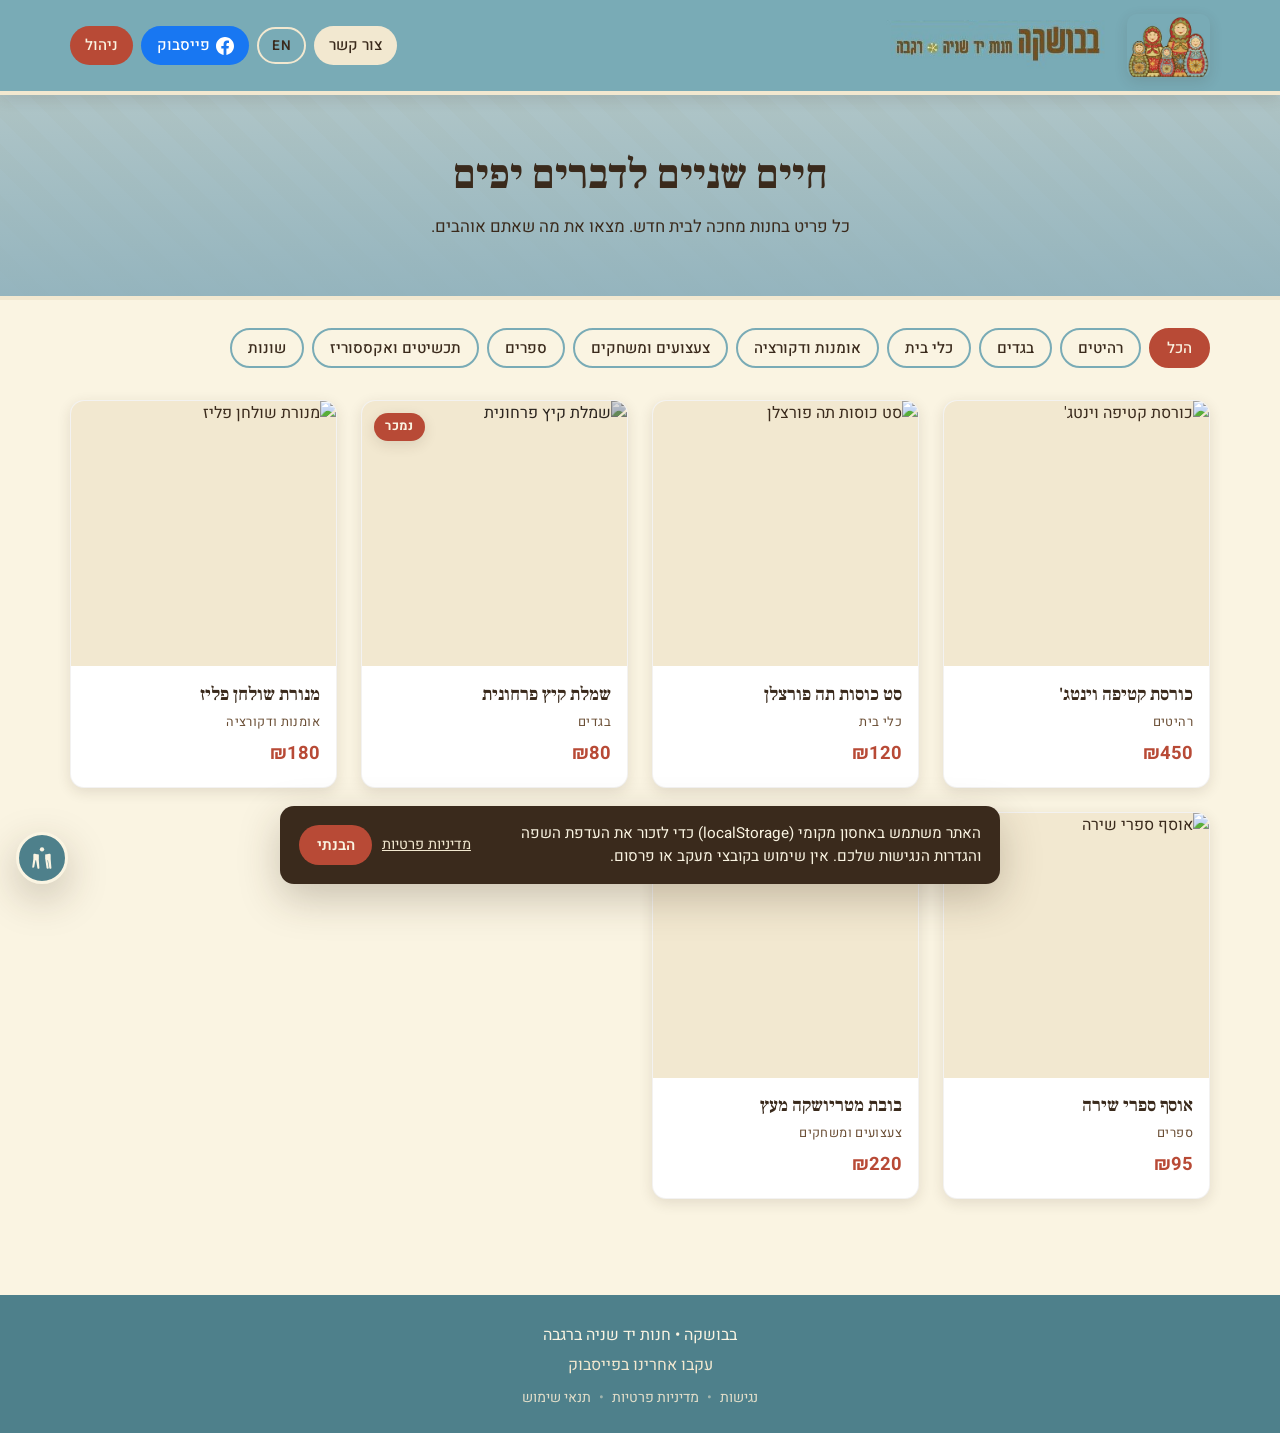
==== commit 5110d05f: "Add accessibility widget, statement, privacy, terms, cookie notice Legal pages (bilingual HE/EN, CSS" ====
--- a/index.html
+++ b/index.html
@@ -10,6 +10,7 @@
   <link rel="icon" type="image/svg+xml" href="assets/logo.svg">
   <link rel="stylesheet" href="css/style.css">
   <script src="js/i18n.js"></script>
+  <script src="js/legal.js"></script>
 </head>
 <body data-page="customer">
 
@@ -41,7 +42,7 @@
     </div>
   </section>
 
-  <main class="container">
+  <main id="main" class="container">
 
     <section class="filters" aria-label="filter">
       <button class="chip chip-active" data-cat="all" data-i18n="filterAll">הכל</button>
--- a/css/style.css
+++ b/css/style.css
@@ -834,3 +834,244 @@
   }
   .map-embed iframe { height: 260px; }
 }
+
+/* ============================================================
+   LEGAL PAGES (accessibility / privacy / terms)
+   ============================================================ */
+
+.legal-page { padding-top: 2.5rem; padding-bottom: 4rem; }
+
+.legal-card {
+  background: white;
+  border-radius: var(--radius);
+  padding: 2.5rem 2.5rem 2rem;
+  box-shadow: var(--shadow);
+  max-width: 820px;
+  margin: 0 auto;
+  border-top: 6px solid var(--teal);
+}
+
+.legal-card h1 {
+  font-size: 2rem;
+  margin-bottom: 0.4rem;
+}
+.legal-card h2 {
+  margin-top: 2rem;
+  font-size: 1.3rem;
+  color: var(--red-dark);
+}
+.legal-card p,
+.legal-card li {
+  font-size: 1rem;
+  line-height: 1.7;
+}
+.legal-card ul {
+  padding-inline-start: 1.25rem;
+}
+.legal-card ul li { margin-bottom: 0.4rem; }
+.legal-card .contact-list { list-style: none; padding: 0; }
+.legal-card .contact-list li { padding: 0.2rem 0; }
+
+/* Hide the non-current language block */
+:lang(he) [data-lang-block="en"],
+:lang(en) [data-lang-block="he"] { display: none; }
+
+@media (max-width: 600px) {
+  .legal-card { padding: 1.5rem 1.25rem 1.5rem; }
+  .legal-card h1 { font-size: 1.6rem; }
+  .legal-card h2 { font-size: 1.15rem; }
+}
+
+/* ============================================================
+   SKIP LINK
+   ============================================================ */
+
+.skip-link {
+  position: fixed;
+  top: -50px;
+  inset-inline-start: 1rem;
+  z-index: 1000;
+  background: var(--brown);
+  color: var(--cream-light);
+  padding: 0.65rem 1.1rem;
+  border-radius: 8px;
+  font-weight: 600;
+  text-decoration: none;
+  transition: top 0.18s;
+}
+.skip-link:focus {
+  top: 0.75rem;
+  color: var(--cream-light);
+  outline: 3px solid var(--gold);
+  outline-offset: 2px;
+}
+
+/* ============================================================
+   FOOTER LEGAL LINKS
+   ============================================================ */
+
+.footer-legal {
+  margin-top: 0.6rem;
+  display: flex;
+  justify-content: center;
+  gap: 0.5rem;
+  flex-wrap: wrap;
+  font-size: 0.88rem;
+}
+.footer-legal a {
+  color: var(--cream);
+  opacity: 0.9;
+}
+.footer-legal a:hover { opacity: 1; }
+.footer-legal span { color: var(--cream); opacity: 0.5; }
+
+/* ============================================================
+   COOKIE / STORAGE NOTICE BANNER
+   ============================================================ */
+
+.cookie-banner {
+  position: fixed;
+  bottom: 1rem;
+  inset-inline-start: 1rem;
+  inset-inline-end: 1rem;
+  max-width: 720px;
+  margin: 0 auto;
+  background: var(--brown);
+  color: var(--cream-light);
+  padding: 1rem 1.2rem;
+  border-radius: var(--radius);
+  box-shadow: var(--shadow-lg);
+  z-index: 200;
+  display: flex;
+  align-items: center;
+  gap: 1rem;
+  flex-wrap: wrap;
+}
+.cookie-text {
+  margin: 0;
+  font-size: 0.95rem;
+  line-height: 1.5;
+  flex: 1 1 280px;
+}
+.cookie-actions {
+  display: flex;
+  gap: 0.6rem;
+  align-items: center;
+  flex-shrink: 0;
+}
+.cookie-more {
+  color: var(--cream);
+  font-size: 0.9rem;
+  text-decoration: underline;
+}
+.cookie-more:hover { color: var(--gold); }
+.cookie-ok { padding: 0.55rem 1.1rem; font-size: 0.95rem; }
+
+/* ============================================================
+   ACCESSIBILITY WIDGET
+   ============================================================ */
+
+.a11y-widget {
+  position: fixed;
+  bottom: 1rem;
+  inset-inline-end: 1rem;
+  z-index: 150;
+}
+
+.a11y-fab {
+  width: 52px;
+  height: 52px;
+  border-radius: 50%;
+  background: var(--teal-deep);
+  color: var(--cream-light);
+  border: 3px solid var(--cream-light);
+  box-shadow: var(--shadow-lg);
+  cursor: pointer;
+  display: flex;
+  align-items: center;
+  justify-content: center;
+  padding: 0;
+  transition: transform 0.12s, background 0.15s;
+}
+.a11y-fab:hover { background: var(--brown); transform: scale(1.06); }
+.a11y-fab:focus-visible { outline: 3px solid var(--gold); outline-offset: 3px; }
+
+.a11y-panel {
+  position: absolute;
+  bottom: 64px;
+  inset-inline-end: 0;
+  width: 260px;
+  background: white;
+  border-radius: var(--radius);
+  box-shadow: var(--shadow-lg);
+  padding: 1rem 1.1rem 1.1rem;
+  border-top: 5px solid var(--teal);
+}
+.a11y-panel-head {
+  display: flex;
+  align-items: center;
+  justify-content: space-between;
+  margin-bottom: 0.6rem;
+}
+.a11y-panel-head h3 {
+  margin: 0;
+  font-size: 1.15rem;
+  color: var(--brown);
+}
+.a11y-close {
+  background: transparent;
+  border: none;
+  font-size: 1.5rem;
+  line-height: 1;
+  color: var(--brown);
+  cursor: pointer;
+  padding: 0;
+  width: 30px;
+  height: 30px;
+  border-radius: 50%;
+}
+.a11y-close:hover { background: var(--cream); }
+
+.a11y-options {
+  display: grid;
+  grid-template-columns: 1fr 1fr;
+  gap: 0.4rem;
+  margin-bottom: 0.75rem;
+}
+.a11y-options button {
+  font-family: inherit;
+  background: var(--cream-light);
+  border: 2px solid var(--cream);
+  color: var(--brown);
+  padding: 0.55rem 0.5rem;
+  border-radius: 8px;
+  font-size: 0.88rem;
+  cursor: pointer;
+  text-align: center;
+  transition: border-color 0.12s, background 0.12s;
+}
+.a11y-options button:hover { border-color: var(--teal); }
+.a11y-options button.a11y-option-active {
+  background: var(--teal-deep);
+  border-color: var(--teal-deep);
+  color: var(--cream-light);
+}
+.a11y-options .a11y-reset {
+  grid-column: 1 / -1;
+  background: transparent;
+  border-color: var(--red);
+  color: var(--red-dark);
+}
+.a11y-options .a11y-reset:hover { background: var(--red); color: var(--cream-light); border-color: var(--red); }
+
+.a11y-statement-link {
+  display: block;
+  font-size: 0.85rem;
+  text-align: center;
+  color: var(--brown-soft);
+}
+
+@media (max-width: 600px) {
+  .a11y-panel { width: 240px; }
+  .cookie-banner { bottom: 0.75rem; }
+}
